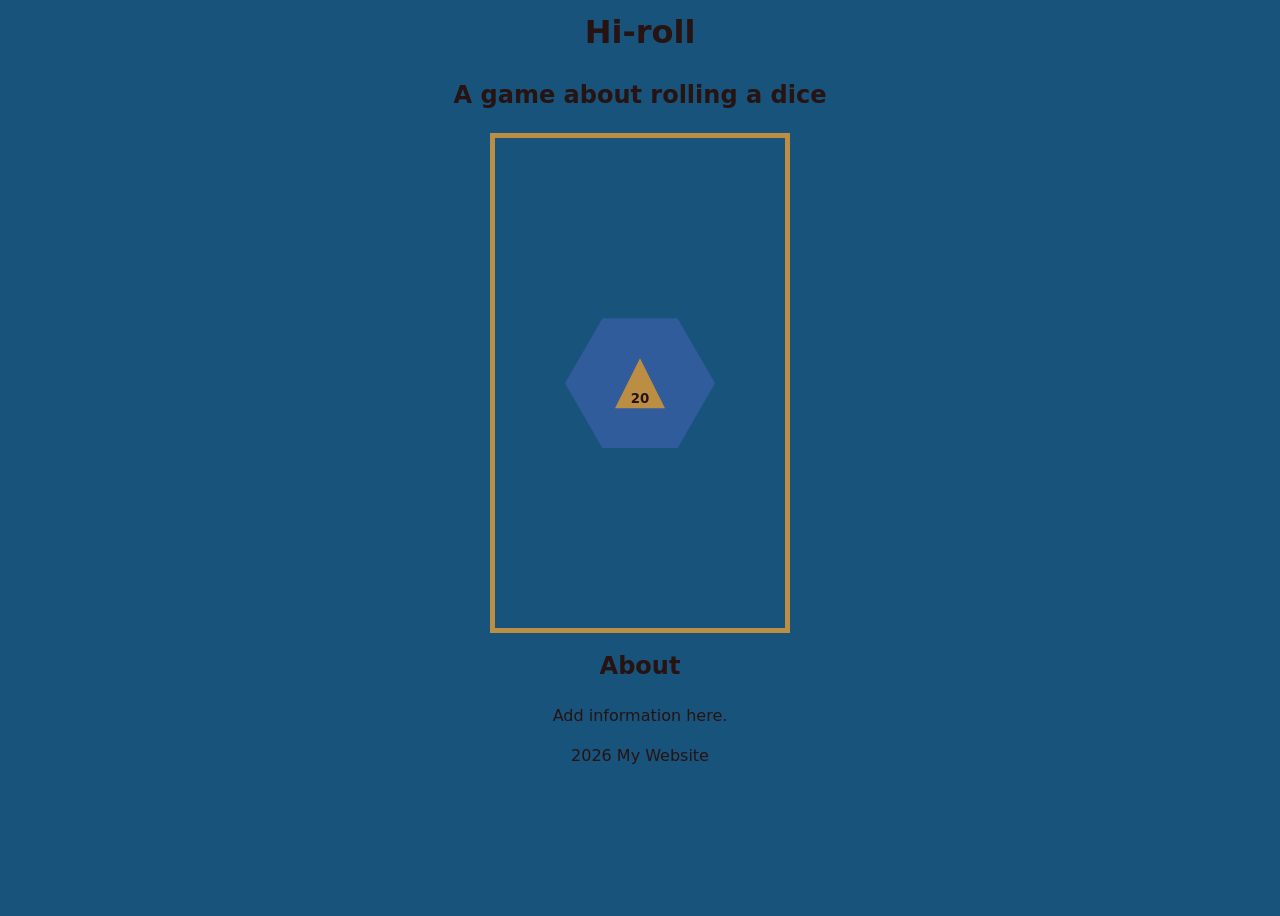
==== index.html @ 265ead82 "html basics" ====
<!DOCTYPE html>
<html lang="en">
<head>
    <meta charset="UTF-8">
    <meta name="viewport" content="width=device-width, initial-scale=1.0">
    <title>My Website</title>
    <link rel="stylesheet" href="css/style.css">
    <script src="js/script.js" defer></script>
</head>
<body>

    <header>
        <h1>Hi-roll</h1>
    </header>

    <main>
        <section id="home">
            <h2>A game about rolling a dice</h2>
            <div class="die-box">
                <div class="dice">
                    <div class="dice-inner">
                        <button id="mainButton"><b>20</b></button>
                    </div>
                </div>
            </div>
        </section>

        <section id="about">
            <h2>About</h2>
            <p>Add information here.</p>
        </section>
    </main>

    <footer>
        <p>2026 My Website</p>
    </footer>

</body>
</html>
---- css/style.css ----
:root {
    /* Colors */
    --color-background: #18537B;
    --color-surface: #3F9CC7;
    --color-primary: #315c9b;
    --color-secondary: #8ca6c8;
    --color-text: #271312;
    --color-text-light: #ffffff;
    --color-border: #BC8E44;

    /* Spacing */
    --spacing-small: 8px;
    --spacing-medium: 16px;
    --spacing-large: 32px;

    /* Other */
    --border-radius: 8px;
    --content-width: 1000px;

    /* Font */
    --font: system-ui, -apple-system, "Segoe UI", Roboto, "Helvetica Neue", Arial;
}
* {
    box-sizing: border-box;
}
button {
    font-family: var(--font);
    color: var(--color-text);
    background-color: transparent;
    outline: none;
    border: 0px;
    cursor: pointer;
    height: 130px;
    width: 130px;
    margin: auto;
}
body {
    font-family: var(--font);
    color: var(--color-text);
    background: var(--color-background);
    min-height: 100vh;
    line-height: 1.5;
    text-align: center;
    justify-content: center;
    align-items: center;
}

h1, h2, p {
    margin-top: 0;
}
.die-box {
    width: 300px;
    border: 5px solid var(--color-border);
    padding: 50px;
    margin: 15px auto;
    display: flex;
    justify-content: center;
    align-items: center;
    height: 500px;
}
.dice {
    width: 150px;
    height: 130px;
    background-color: var(--color-primary);
    display: flex;
    justify-content: center;
    align-items: center;
    clip-path: polygon(
        25% 0%,
        75% 0%,
        100% 50%,
        75% 100%,
        25% 100%,
        0% 50%
    );
}
.dice-inner {
    width: 100px;
    display: flex;
    justify-content: center;
    align-items: center;
    height: 100px;
    background-color: var(--color-border);
    clip-path: polygon(50% 25%, 75% 75%, 25% 75%);
}
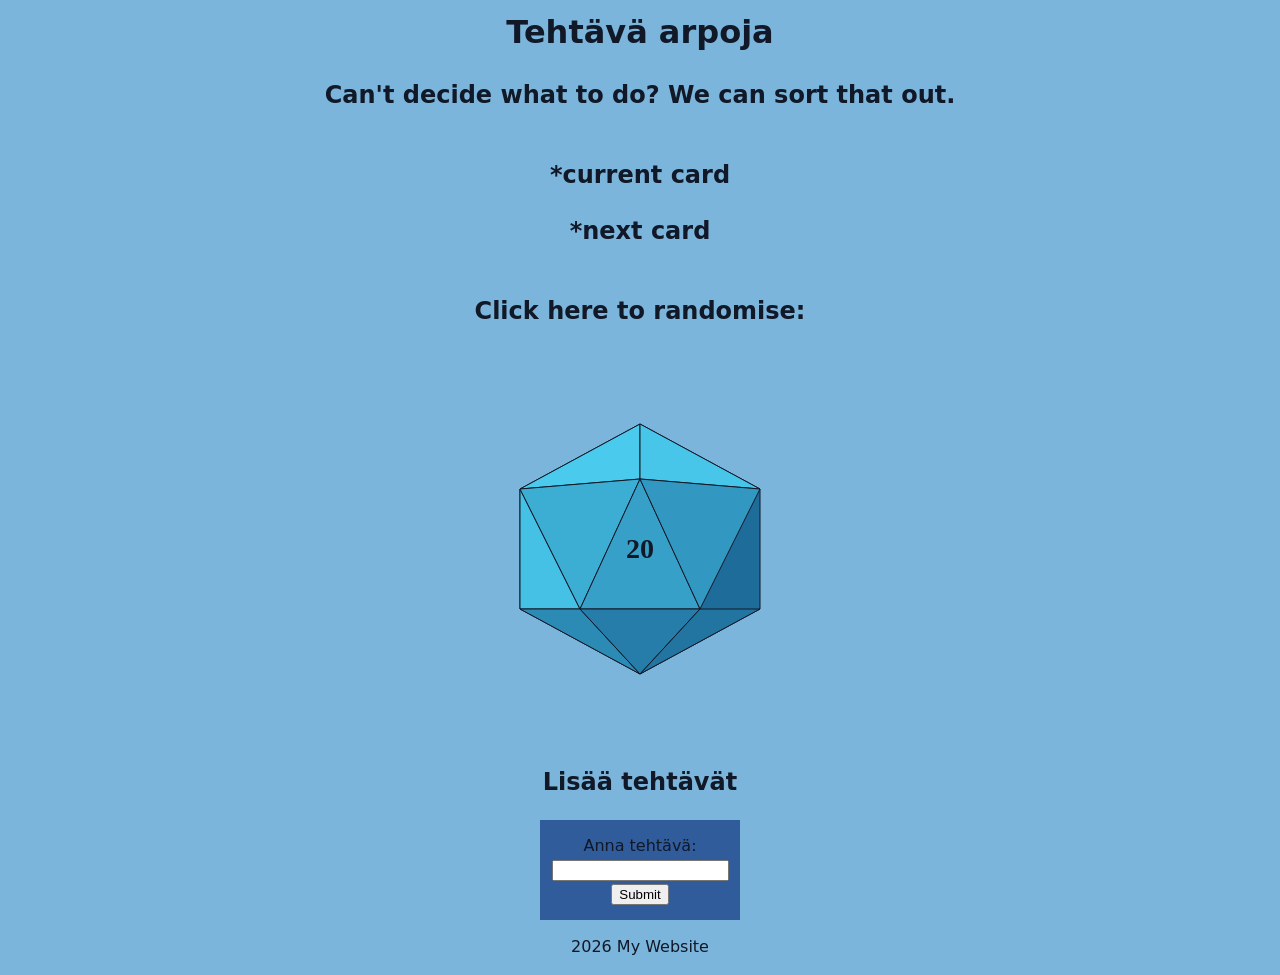
==== commit 3d7cad65: "dice 2.0" ====
--- a/index.html
+++ b/index.html
@@ -11,24 +11,50 @@
 <body>
 
     <header>
-        <h1>Hi-roll</h1>
+        <h1>Tehtävä arpoja</h1>
     </header>
 
     <main>
         <section id="home">
-            <h2>A game about rolling a dice</h2>
+            <h2>Can't decide what to do? We can sort that out.</h2>
+            <br>
+            <!-- Tähän nykyinen tehtävä, jos tehtäviä ei ole, about teksti "Aloitetaan lissämällä ensin tehtäviä"-->
+            <!--  Optimaalisesti siin ois (tarvittaessa) linkki alemmas, tohon tehtävä kohtaan-->
+            <h2>*current card</h2>
+            <!-- sellanen nuoli seuraavaan / taakseppäin-->
+             <h2>*next card</h2>
+            <br>
+            <h2>Click here to randomise:</h2>
             <div class="die-box">
                 <div class="dice">
-                    <div class="dice-inner">
-                        <button id="mainButton"><b>20</b></button>
-                    </div>
+                    <svg viewBox="0 0 300 270" width="300">
+                        <polygon points="150,10 270,75 270,195 150,260 30,195 30,75" fill="#1E6C9A" stroke="#111827"/>
+                        <polygon points="150,10 150,65 30,75" fill="#4ACBEE" stroke="#111827"/>
+                        <polygon points="150,10 270,75 150,65" fill="#47C6E9" stroke="#111827"/>
+                        <polygon points="30,75 90,195 30,195" fill="#45C1E5" stroke="#111827"/>
+                        <polygon points="30,75 150,65 90,195" fill="#3CAED4" stroke="#111827"/>
+                        <polygon points="150,65 90,195 210,195" fill="#36A0C8" stroke="#111827"/>
+                        <polygon points="150,65 270,75 210,195" fill="#3298C1" stroke="#111827"/>
+                        <polygon points="30,195 90,195 150,260" fill="#2C8BB5" stroke="#111827"/>
+                        <polygon points="90,195 210,195 150,260" fill="#267DA9" stroke="#111827"/>
+                        <polygon points="210,195 270,195 150,260" fill="#2274A1" stroke="#111827"/>
+                    </svg>
+                    <button id="button" type="button">
+                        <b id="noppa-text">20</b>
+                    </button>
                 </div>
             </div>
         </section>
-
-        <section id="about">
-            <h2>About</h2>
-            <p>Add information here.</p>
+        <!-- Tähän lomake, jolla voit sitten lisätä kortteja -->
+        <section id="lomake">
+            <h2>Lisää tehtävät</h2>
+            <div class="form-box">
+                <form>
+                    <label for="tehtava">Anna tehtävä:</label><br>
+                    <input type="text" id="tehtava" name="tehtava"><br>
+                    <input type="submit" value="Submit">
+                </form>
+            </div>
         </section>
     </main>
 
--- a/css/style.css
+++ b/css/style.css
@@ -1,38 +1,36 @@
 
 :root {
-    /* Colors */
-    --color-background: #18537B;
+    --color-background: #7cb5db;
     --color-surface: #3F9CC7;
     --color-primary: #315c9b;
-    --color-secondary: #8ca6c8;
-    --color-text: #271312;
-    --color-text-light: #ffffff;
+    --color-test: #93c88c;
+    --color-text: #111827;
     --color-border: #BC8E44;
 
-    /* Spacing */
     --spacing-small: 8px;
     --spacing-medium: 16px;
     --spacing-large: 32px;
 
-    /* Other */
     --border-radius: 8px;
     --content-width: 1000px;
 
-    /* Font */
     --font: system-ui, -apple-system, "Segoe UI", Roboto, "Helvetica Neue", Arial;
 }
 * {
     box-sizing: border-box;
 }
 button {
-    font-family: var(--font);
+    font-family: "Comic Sans MS";
     color: var(--color-text);
-    background-color: transparent;
-    outline: none;
     border: 0px;
     cursor: pointer;
-    height: 130px;
-    width: 130px;
+    height: 110px;
+    width: 100px;
+    position: absolute;
+    inset: 0;
+    width: 100%;
+    height: 100%;
+    background: transparent;
     margin: auto;
 }
 body {
@@ -45,42 +43,43 @@
     justify-content: center;
     align-items: center;
 }
-
 h1, h2, p {
     margin-top: 0;
 }
 .die-box {
-    width: 300px;
-    border: 5px solid var(--color-border);
+    width: 400px;
+    height: 400px;
     padding: 50px;
     margin: 15px auto;
     display: flex;
     justify-content: center;
     align-items: center;
-    height: 500px;
 }
 .dice {
-    width: 150px;
-    height: 130px;
+    position: relative;
+    width: 300px;
+    height: 270px;
+}
+.dice svg {
+    position: absolute;
+    inset: 0;
+    width: 100%;
+    height: 100%;
+}
+#noppa-text {
+    font-size: 28px;
+}
+/* Muutetaan text boxin mukaan */
+.form-box{
+    /* Mietitään värejä */
     background-color: var(--color-primary);
+    color: var(--color-text);
+    border: 5px solid var(--color-primary);
+    padding: 5px;
+    margin: 15px auto;
     display: flex;
     justify-content: center;
     align-items: center;
-    clip-path: polygon(
-        25% 0%,
-        75% 0%,
-        100% 50%,
-        75% 100%,
-        25% 100%,
-        0% 50%
-    );
-}
-.dice-inner {
-    width: 100px;
-    display: flex;
-    justify-content: center;
-    align-items: center;
+    width: 200px;
     height: 100px;
-    background-color: var(--color-border);
-    clip-path: polygon(50% 25%, 75% 75%, 25% 75%);
 }
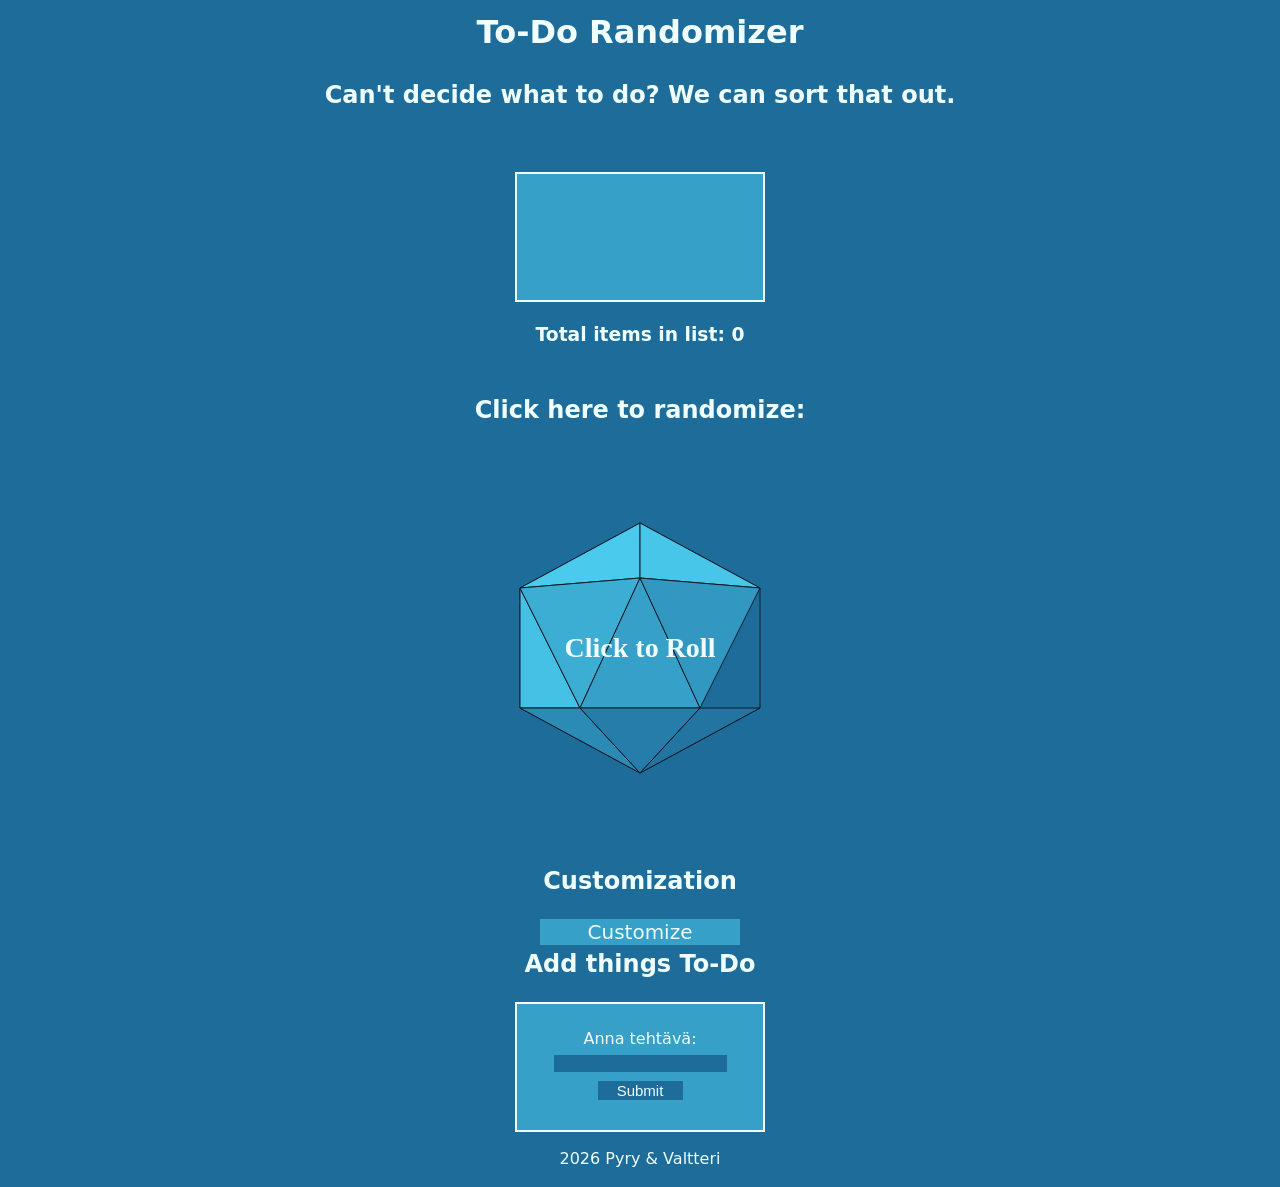
==== commit 3e917280: "ToDo Dice 1.0 Co-authored-by: Valtteri-L <Valtteri-L@users.noreply.github.com>" ====
--- a/index.html
+++ b/index.html
@@ -4,28 +4,32 @@
 <head>
     <meta charset="UTF-8">
     <meta name="viewport" content="width=device-width, initial-scale=1.0">
-    <title>My Website</title>
+    <title>To-Do Randomizer</title>
     <link rel="stylesheet" href="css/style.css">
+    <link
+      rel="icon"
+      type="image/x-icon"
+      href="img\icon.png"
+    />
     <script src="js/script.js" defer></script>
 </head>
 <body>
 
     <header>
-        <h1>Tehtävä arpoja</h1>
+        <h1>To-Do Randomizer</h1>
     </header>
 
     <main>
         <section id="home">
             <h2>Can't decide what to do? We can sort that out.</h2>
             <br>
-            <!-- Tähän nykyinen tehtävä, jos tehtäviä ei ole, about teksti "Aloitetaan lissämällä ensin tehtäviä"-->
-            <!--  Optimaalisesti siin ois (tarvittaessa) linkki alemmas, tohon tehtävä kohtaan-->
-            <h2>*current card</h2>
-            <!-- sellanen nuoli seuraavaan / taakseppäin-->
-             <h2>*next card</h2>
+            <div class = "form-box">
+                <b id="nykyinenKortti"></b>
+            </div>
+            <h3 id="total">Total items in list: 0</h3>
             <br>
-            <h2>Click here to randomise:</h2>
-            <div class="die-box">
+            <h2>Click here to randomize:</h2>
+            <div class="die-box" id="die-box">
                 <div class="dice">
                     <svg viewBox="0 0 300 270" width="300">
                         <polygon points="150,10 270,75 270,195 150,260 30,195 30,75" fill="#1E6C9A" stroke="#111827"/>
@@ -39,27 +43,62 @@
                         <polygon points="90,195 210,195 150,260" fill="#267DA9" stroke="#111827"/>
                         <polygon points="210,195 270,195 150,260" fill="#2274A1" stroke="#111827"/>
                     </svg>
-                    <button id="button" type="button">
-                        <b id="noppa-text">20</b>
+                    <button class= "roll" id="roll" type="button">
+                        <b id="noppaTxT">Click to Roll</b>
                     </button>
                 </div>
             </div>
         </section>
+        <!-- Skini muokkaus -->
+        <section id="customize">
+            <h2>Customization</h2>
+            <button class= "customizationToggle" id="customizationToggle" type="button">
+                Customize
+            </button>
+            <div class= "customizationMenu" id="customizationMenu" hidden>
+                <label for="backgroundColor">Background</label>
+                <select class= "defMenu" id="backgroundColor">
+                    <option value="#1E6C9A">Azure</option>
+                    <option value="#302F6C">Twilight</option>
+                    <option value="#1B2C0B">Wise Mystical Tree</option>
+                </select>
+                <!-- Muista vaihtaa värit muuttujiksi! -->
+                <label for="diceColor">Dice</label>
+                <select class= "defMenu" id="diceColor">
+                    <option value="blue">Azure</option>
+                    <option value="purple">Twilight</option>
+                    <option value="green">Wise Mystical Tree</option>
+                </select>
+                <label for="boxColor">Box</label>
+                <select class= "defMenu" id="boxColor">
+                    <option value="#36A0C8">Azure</option>
+                    <option value="#504BB7">Twilight</option>
+                    <option value="#939060">Wise Mystical Tree</option>
+                </select>
+                <label for="textColor">Text</label>
+                <select class= "defMenu" id="textColor">
+                    <option value="#EFFFFF">Azure</option>
+                    <option value="#C2FFFE">Twilight</option>
+                    <option value="#D3FFBB">Wise Mystical Tree</option>
+                </select>
+                <br>
+            </div>
+        </section>
         <!-- Tähän lomake, jolla voit sitten lisätä kortteja -->
-        <section id="lomake">
-            <h2>Lisää tehtävät</h2>
+        <section id="card">
+            <h2>Add things To-Do</h2>
             <div class="form-box">
-                <form>
-                    <label for="tehtava">Anna tehtävä:</label><br>
-                    <input type="text" id="tehtava" name="tehtava"><br>
-                    <input type="submit" value="Submit">
+                <form id="korttiForm">
+                    <label for="kortti">Anna tehtävä:</label><br>
+                    <input class="defmenu" id="korttiInput" type="text" required>
+                    <input class="defMenu" type="submit" value="Submit">
                 </form>
             </div>
         </section>
     </main>
 
     <footer>
-        <p>2026 My Website</p>
+        <p>2026 Pyry & Valtteri</p>
     </footer>
 
 </body>
--- a/css/style.css
+++ b/css/style.css
@@ -1,10 +1,9 @@
 
 :root {
-    --color-background: #7cb5db;
-    --color-surface: #3F9CC7;
-    --color-primary: #315c9b;
-    --color-test: #93c88c;
-    --color-text: #111827;
+    --color-background: #1E6C9A;
+    --color-box: #36A0C8;
+    --color-text: #EFFFFF;
+    --color-test: purple;
     --color-border: #BC8E44;
 
     --spacing-small: 8px;
@@ -19,7 +18,7 @@
 * {
     box-sizing: border-box;
 }
-button {
+.roll {
     font-family: "Comic Sans MS";
     color: var(--color-text);
     border: 0px;
@@ -66,20 +65,68 @@
     width: 100%;
     height: 100%;
 }
-#noppa-text {
+#noppaTxT {
     font-size: 28px;
 }
-/* Muutetaan text boxin mukaan */
 .form-box{
-    /* Mietitään värejä */
-    background-color: var(--color-primary);
+    background-color: var(--color-box);
     color: var(--color-text);
-    border: 5px solid var(--color-primary);
+    border: 2px solid var(--color-text);
     padding: 5px;
     margin: 15px auto;
     display: flex;
     justify-content: center;
     align-items: center;
+    width: 250px;
+    height: 130px;
+}
+.customizationMenu {
+    font-family: var(--font);
+    background-color: var(--color-box);
+    color: var(--color-text);
+    border: 2px solid var(--color-text);
+    padding: 5px;
+    margin: 15px auto;
+    display: grid;
+    width: 400px;
+    height: 250px;
+    justify-content: center;
+    align-items: center;
+    font-size: 20px;
+}
+.skiniMenu label, .skiniMenu select {
+    font-family: var(--font);
+    margin-top: 5px;
+    color: var(--color-text);
+}
+.customizationMenu[hidden] {
+    display: none;
+    justify-content: center;
+    align-items: center;
+}
+.customizationToggle {
+    font-family: var(--font);
+    color: var(--color-text);
+    font-size: 20px;
     width: 200px;
-    height: 100px;
+    border: 2px var(--color-border);
+    background-color: var(--color-box);
+    cursor: pointer;
+}
+.defMenu {
+    background-color: var(--color-background);
+    color: var(--color-text);
+    border: none;
+    cursor: pointer;
+    width: 85px;
+    font-size: 15px;
+}
+.customizationMenu .defMenu {
+    width: 300px;
+    font-size: 15px;
+}
+input {
+    background-color: var(--color-background);
+    border: none;
+    margin-bottom: 7px;
 }
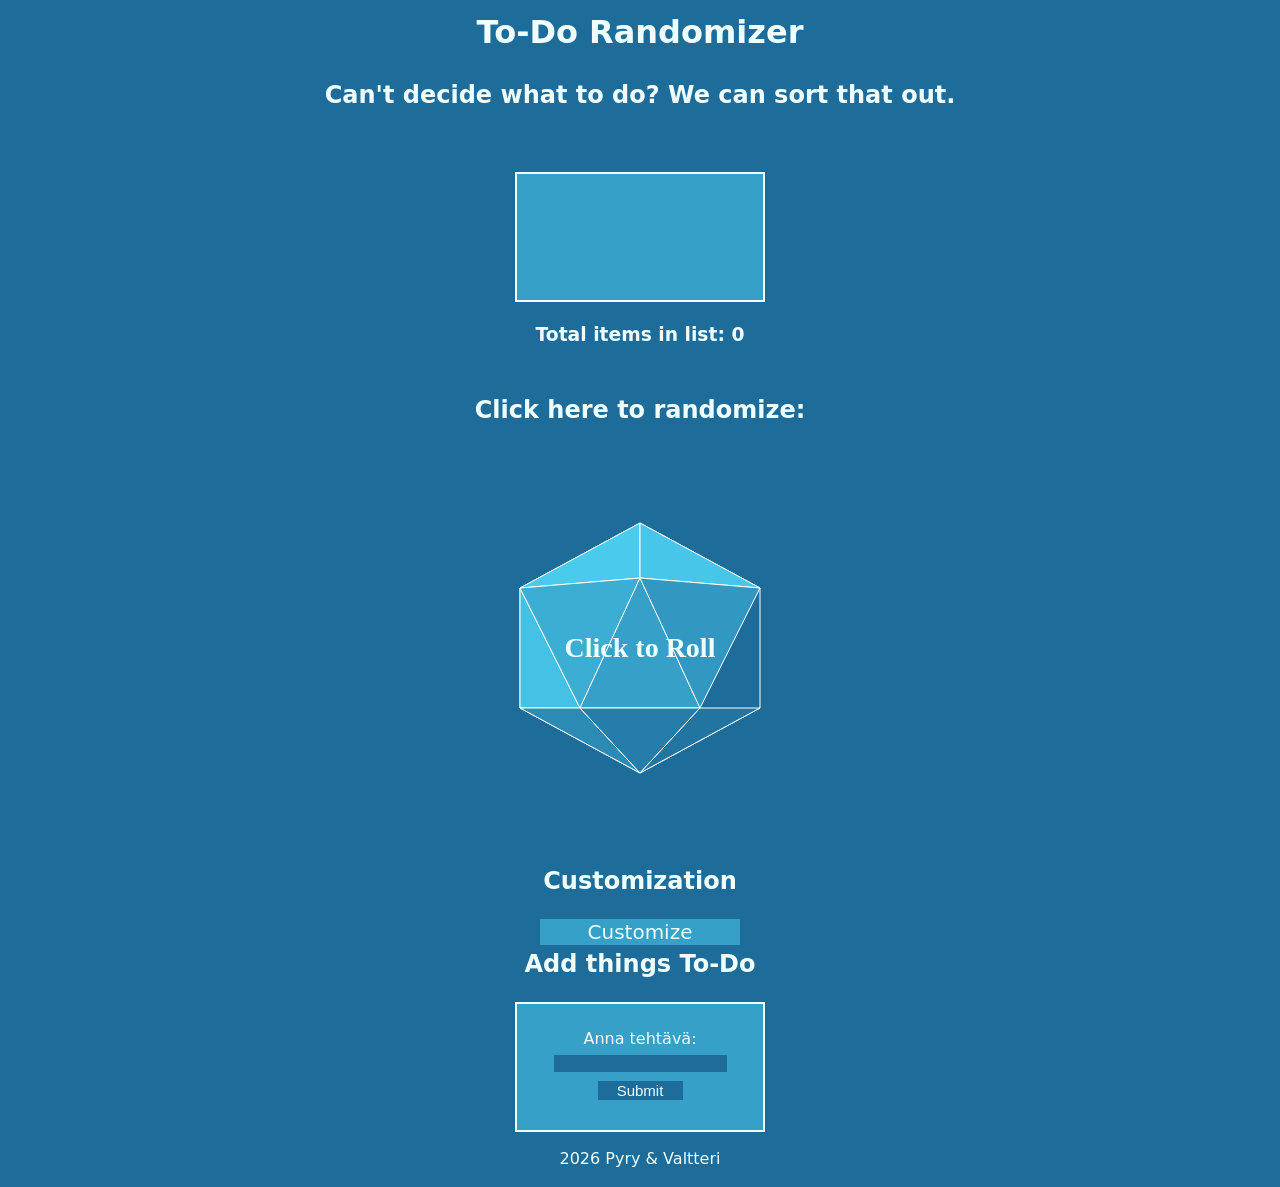
==== commit 8f1f1bcd: "dice 1.1 Co-authored-by: Valtteri-L <Valtteri-L@users.noreply.github.com>" ====
--- a/index.html
+++ b/index.html
@@ -32,16 +32,16 @@
             <div class="die-box" id="die-box">
                 <div class="dice">
                     <svg viewBox="0 0 300 270" width="300">
-                        <polygon points="150,10 270,75 270,195 150,260 30,195 30,75" fill="#1E6C9A" stroke="#111827"/>
-                        <polygon points="150,10 150,65 30,75" fill="#4ACBEE" stroke="#111827"/>
-                        <polygon points="150,10 270,75 150,65" fill="#47C6E9" stroke="#111827"/>
-                        <polygon points="30,75 90,195 30,195" fill="#45C1E5" stroke="#111827"/>
-                        <polygon points="30,75 150,65 90,195" fill="#3CAED4" stroke="#111827"/>
-                        <polygon points="150,65 90,195 210,195" fill="#36A0C8" stroke="#111827"/>
-                        <polygon points="150,65 270,75 210,195" fill="#3298C1" stroke="#111827"/>
-                        <polygon points="30,195 90,195 150,260" fill="#2C8BB5" stroke="#111827"/>
-                        <polygon points="90,195 210,195 150,260" fill="#267DA9" stroke="#111827"/>
-                        <polygon points="210,195 270,195 150,260" fill="#2274A1" stroke="#111827"/>
+                        <polygon points="150,10 270,75 270,195 150,260 30,195 30,75" fill="#1E6C9A" stroke="#FFFFFF" stroke-width="1"/>
+                        <polygon points="150,10 150,65 30,75" fill="#4ACBEE" stroke="#FFFFFF" stroke-width="1"/>
+                        <polygon points="150,10 270,75 150,65" fill="#47C6E9" stroke="#FFFFFF" stroke-width="1"/>
+                        <polygon points="30,75 90,195 30,195" fill="#45C1E5" stroke="#FFFFFF" stroke-width="1"/>
+                        <polygon points="30,75 150,65 90,195" fill="#3CAED4" stroke="#FFFFFF" stroke-width="1"/>
+                        <polygon points="150,65 90,195 210,195" fill="#36A0C8" stroke="#FFFFFF" stroke-width="1"/>
+                        <polygon points="150,65 270,75 210,195" fill="#3298C1" stroke="#FFFFFF" stroke-width="1"/>
+                        <polygon points="30,195 90,195 150,260" fill="#2C8BB5" stroke="#FFFFFF" stroke-width="1"/>
+                        <polygon points="90,195 210,195 150,260" fill="#267DA9" stroke="#FFFFFF" stroke-width="1"/>
+                        <polygon points="210,195 270,195 150,260" fill="#2274A1" stroke="#FFFFFF" stroke-width="1"/>
                     </svg>
                     <button class= "roll" id="roll" type="button">
                         <b id="noppaTxT">Click to Roll</b>
@@ -68,6 +68,10 @@
                     <option value="blue">Azure</option>
                     <option value="purple">Twilight</option>
                     <option value="green">Wise Mystical Tree</option>
+                    <option value="gold">Shining Honour</option>
+                    <option value="silver">The Artifact</option>
+                    <option value="dmc">Devil Sparda</option>
+                    <option value="cyber">Neuro Die</option>
                 </select>
                 <label for="boxColor">Box</label>
                 <select class= "defMenu" id="boxColor">
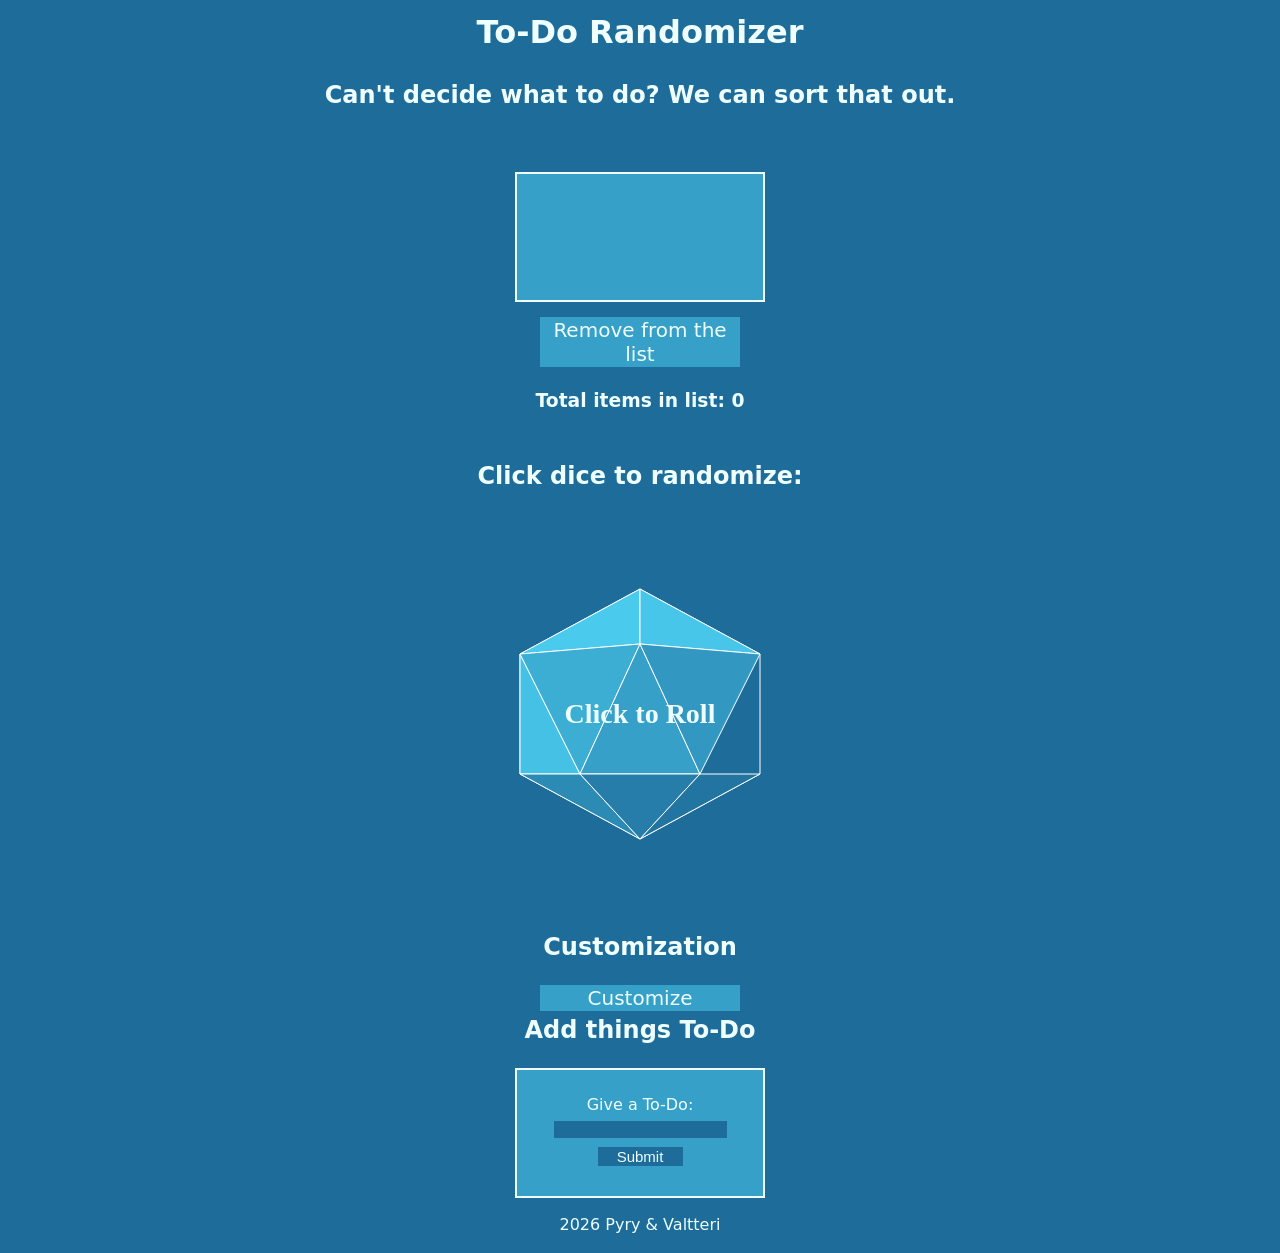
==== commit 5cb2326c: "1.0 esittely versio Co-authored-by: Valtteri-L <Valtteri-L@users.noreply.github.com>" ====
--- a/index.html
+++ b/index.html
@@ -1,4 +1,3 @@
-
 <!DOCTYPE html>
 <html lang="en">
 <head>
@@ -6,12 +5,14 @@
     <meta name="viewport" content="width=device-width, initial-scale=1.0">
     <title>To-Do Randomizer</title>
     <link rel="stylesheet" href="css/style.css">
+    <!-- Iconi nettisivulle -->
     <link
       rel="icon"
       type="image/x-icon"
       href="img\icon.png"
     />
     <script src="js/script.js" defer></script>
+    <script src="js/skins.js" defer></script>
 </head>
 <body>
 
@@ -20,17 +21,24 @@
     </header>
 
     <main>
+        <!-- Nykyinen kortti osio -->
         <section id="home">
             <h2>Can't decide what to do? We can sort that out.</h2>
             <br>
             <div class = "form-box">
                 <b id="nykyinenKortti"></b>
             </div>
+            <button id = "removeButton" class= "remove-button">
+                Remove from the list
+            </button>
+            <!-- Kaikki kortit eli tehtävät yhteensä -->
             <h3 id="total">Total items in list: 0</h3>
             <br>
-            <h2>Click here to randomize:</h2>
+        <!-- Noppa osio -->
+            <h2>Click dice to randomize:</h2>
             <div class="die-box" id="die-box">
                 <div class="dice">
+                    <!-- Nopan muoto tehty svg:llä eli piirretty pisteiden kautta. Kokeiltiin myös CSS kautta clip-path, mutta muotoa ei voinut muokata yhtä laajasti. -->
                     <svg viewBox="0 0 300 270" width="300">
                         <polygon points="150,10 270,75 270,195 150,260 30,195 30,75" fill="#1E6C9A" stroke="#FFFFFF" stroke-width="1"/>
                         <polygon points="150,10 150,65 30,75" fill="#4ACBEE" stroke="#FFFFFF" stroke-width="1"/>
@@ -49,20 +57,26 @@
                 </div>
             </div>
         </section>
-        <!-- Skini muokkaus -->
+        <!-- Skini muokkaus osio -->
         <section id="customize">
             <h2>Customization</h2>
+            <!-- Teema menun voi ottaa näkyviin napista -->
             <button class= "customizationToggle" id="customizationToggle" type="button">
                 Customize
             </button>
             <div class= "customizationMenu" id="customizationMenu" hidden>
+                <!-- Taustan värinvaihto -->
                 <label for="backgroundColor">Background</label>
                 <select class= "defMenu" id="backgroundColor">
                     <option value="#1E6C9A">Azure</option>
                     <option value="#302F6C">Twilight</option>
                     <option value="#1B2C0B">Wise Mystical Tree</option>
+                    <option value="#EDEDED">Snow White</option>
+                    <option value="#944ABD">Wonderland</option>
+                    <option value="#3A4C64">Red Grave</option>
+                    <option value="#4F0300">RPG</option>
                 </select>
-                <!-- Muista vaihtaa värit muuttujiksi! -->
+                <!-- Nopan värinvaihto -->
                 <label for="diceColor">Dice</label>
                 <select class= "defMenu" id="diceColor">
                     <option value="blue">Azure</option>
@@ -72,30 +86,47 @@
                     <option value="silver">The Artifact</option>
                     <option value="dmc">Devil Sparda</option>
                     <option value="cyber">Neuro Die</option>
+                    <option value="Girlypop">Girlypop</option>
+                    <option value="Cookie">Cookie</option>
+                    <option value="Lex">Lex</option>
+                    <option value="Disco">Disco</option>
+                    <option value="MostWanted">Most Wanted</option>
                 </select>
+                <!-- Boxien taustan värinvaihto -->
                 <label for="boxColor">Box</label>
                 <select class= "defMenu" id="boxColor">
                     <option value="#36A0C8">Azure</option>
                     <option value="#504BB7">Twilight</option>
                     <option value="#939060">Wise Mystical Tree</option>
+                    <option value="#B1B2B4">Snow White</option>
+                    <option value="#E166B8">Wonderland</option>
+                    <option value="#99A9CD">Red Grave</option>
+                    <option value="#FABC43">RPG</option>
                 </select>
+                <!-- Tekstin värinvaihto -->
                 <label for="textColor">Text</label>
                 <select class= "defMenu" id="textColor">
                     <option value="#EFFFFF">Azure</option>
                     <option value="#C2FFFE">Twilight</option>
                     <option value="#D3FFBB">Wise Mystical Tree</option>
+                    <option value="#BD262B">Snow White</option>
+                    <option value="#DABD18">Wonderland</option>
+                    <option value="#5E0906">Red Grave</option>
+                    <option value="#F6F6CC">RPG</option>
                 </select>
+                <!-- Eri värikombinaatioita on yhteensä 4116 -->
                 <br>
             </div>
         </section>
-        <!-- Tähän lomake, jolla voit sitten lisätä kortteja -->
+        <!-- Tehtävien lisäys osio -->
         <section id="card">
             <h2>Add things To-Do</h2>
             <div class="form-box">
+                <!-- Lomake, jolla voit lisätä kortteja -->
                 <form id="korttiForm">
-                    <label for="kortti">Anna tehtävä:</label><br>
+                    <label for="kortti">Give a To-Do:</label><br>
                     <input class="defmenu" id="korttiInput" type="text" required>
-                    <input class="defMenu" type="submit" value="Submit">
+                    <input class="defMenu" id="submitBtn" type="submit" value="Submit">
                 </form>
             </div>
         </section>
@@ -104,6 +135,5 @@
     <footer>
         <p>2026 Pyry & Valtteri</p>
     </footer>
-
 </body>
 </html>
--- a/css/style.css
+++ b/css/style.css
@@ -1,4 +1,4 @@
-
+/* rootissa kaikki kätetyt värit, spacing ja fontti */
 :root {
     --color-background: #1E6C9A;
     --color-box: #36A0C8;
@@ -15,9 +15,11 @@
 
     --font: system-ui, -apple-system, "Segoe UI", Roboto, "Helvetica Neue", Arial;
 }
+/* globaali boksin koko */
 * {
     box-sizing: border-box;
 }
+/* Nopan tekstin tyyli. Näkymätön laatikko nopan päällä. */
 .roll {
     font-family: "Comic Sans MS";
     color: var(--color-text);
@@ -32,6 +34,7 @@
     background: transparent;
     margin: auto;
 }
+/* Kaikki bodyn siältö on keskitetty ja fontitetty. Taustan väri.*/
 body {
     font-family: var(--font);
     color: var(--color-text);
@@ -42,9 +45,11 @@
     justify-content: center;
     align-items: center;
 }
+/* turhat marginit pois otsikoista */
 h1, h2, p {
     margin-top: 0;
 }
+/* laatikko, jossa noppa asuu, keskitetty */
 .die-box {
     width: 400px;
     height: 400px;
@@ -54,20 +59,24 @@
     justify-content: center;
     align-items: center;
 }
+/* nopan koko */
 .dice {
     position: relative;
     width: 300px;
     height: 270px;
 }
+/* svg:t saman kokoisiksi */
 .dice svg {
     position: absolute;
     inset: 0;
     width: 100%;
     height: 100%;
 }
+/* nopan "silmäluku" */
 #noppaTxT {
     font-size: 28px;
 }
+/* form boksi eli mihin tehtävä laitetaan, ja se myöhemmin näytetään. Lisäksi muodenkin boksien tausta */
 .form-box{
     background-color: var(--color-box);
     color: var(--color-text);
@@ -80,6 +89,7 @@
     width: 250px;
     height: 130px;
 }
+/* kosmetiikka menun sisältö */
 .customizationMenu {
     font-family: var(--font);
     background-color: var(--color-box);
@@ -94,16 +104,19 @@
     align-items: center;
     font-size: 20px;
 }
+/* "default" menujen muokkaus kosmetiikka valinnassa */
 .skiniMenu label, .skiniMenu select {
     font-family: var(--font);
     margin-top: 5px;
     color: var(--color-text);
 }
+/* kosmetiikka menun piilotus */
 .customizationMenu[hidden] {
     display: none;
     justify-content: center;
     align-items: center;
 }
+/* nappi joka näyttää kosmetiikka menun */
 .customizationToggle {
     font-family: var(--font);
     color: var(--color-text);
@@ -113,6 +126,7 @@
     background-color: var(--color-box);
     cursor: pointer;
 }
+/* "default" menujen muokkaus */
 .defMenu {
     background-color: var(--color-background);
     color: var(--color-text);
@@ -121,12 +135,25 @@
     width: 85px;
     font-size: 15px;
 }
+/* "default" menujen muokkaus 2 */
 .customizationMenu .defMenu {
     width: 300px;
     font-size: 15px;
 }
+/* "default" menujen muokkaus 3 */
 input {
     background-color: var(--color-background);
     border: none;
     margin-bottom: 7px;
+}
+/* tehtävän poisto nappi */
+.remove-button {
+    font-family: var(--font);
+    color: var(--color-text);
+    font-size: 20px;
+    width: 200px;
+    height: 50px;
+    border: 2px var(--color-border);
+    background-color: var(--color-box);
+    cursor: pointer;
 }
